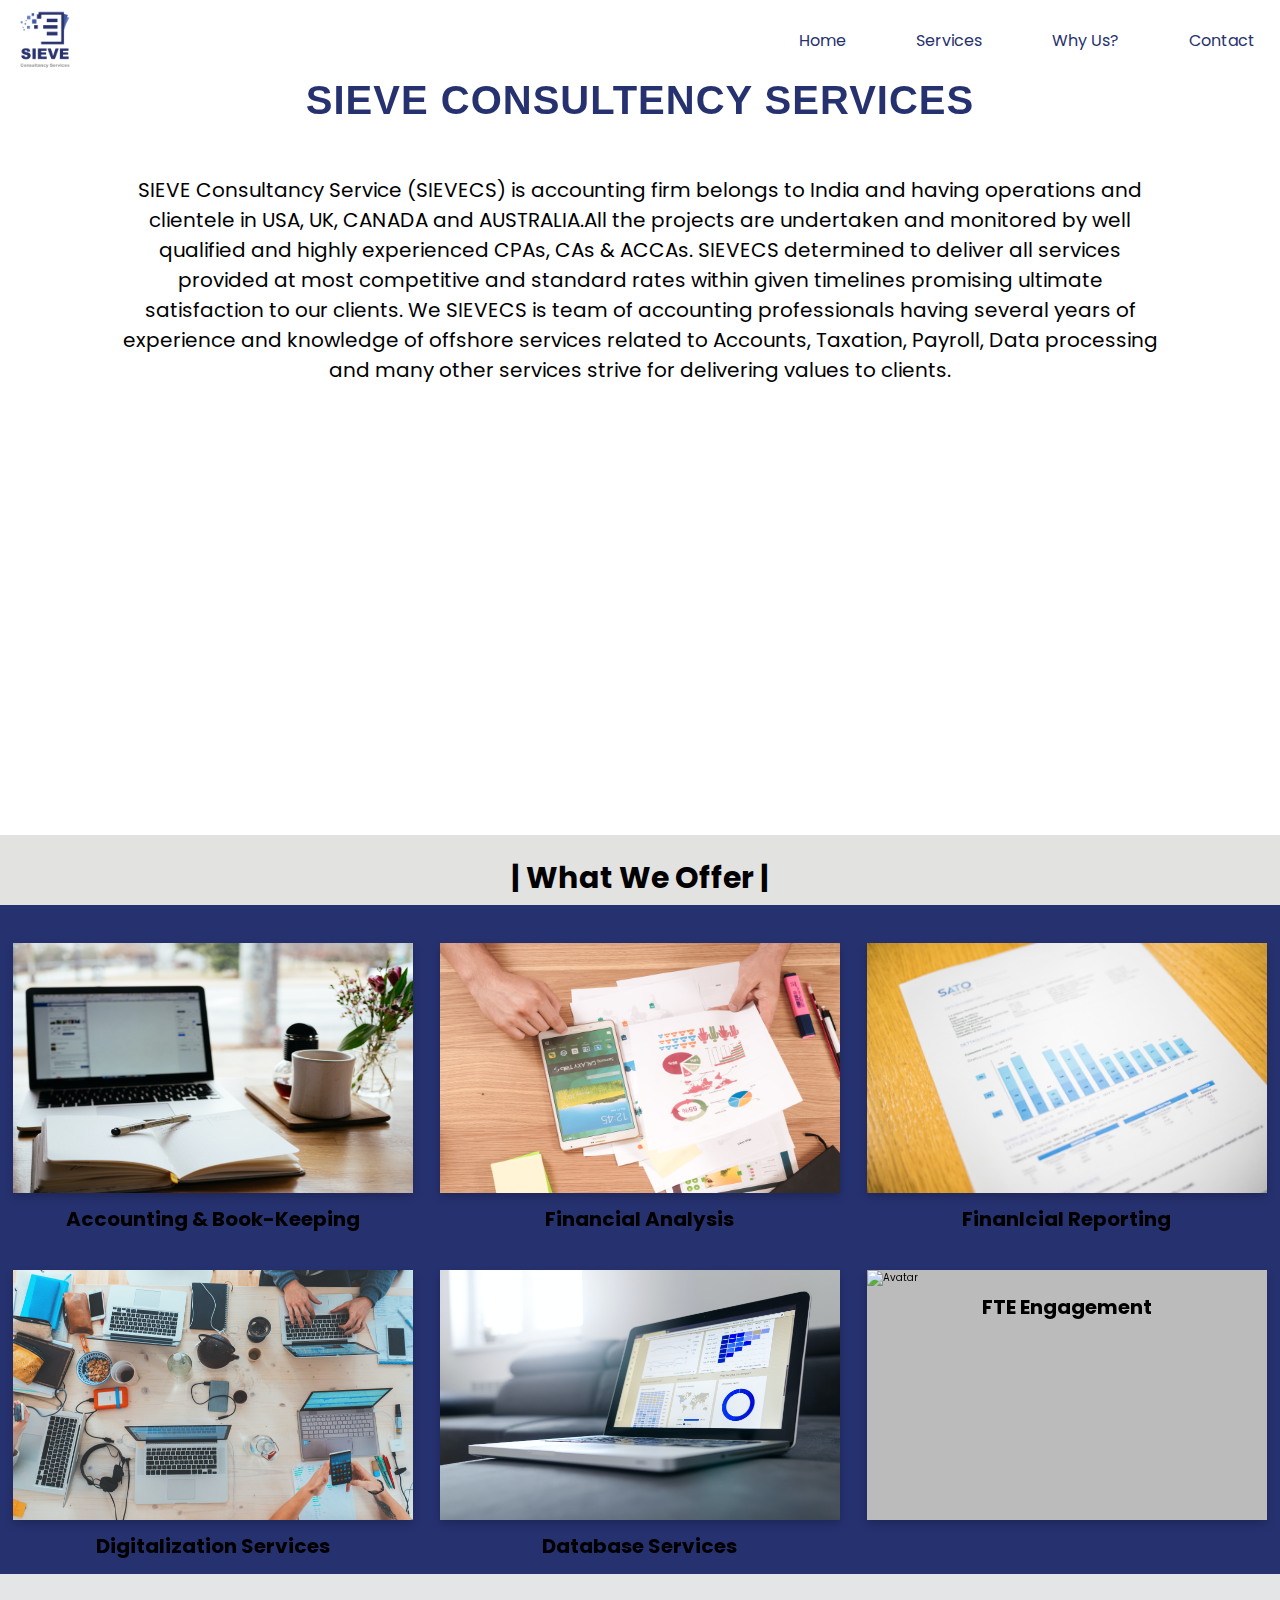
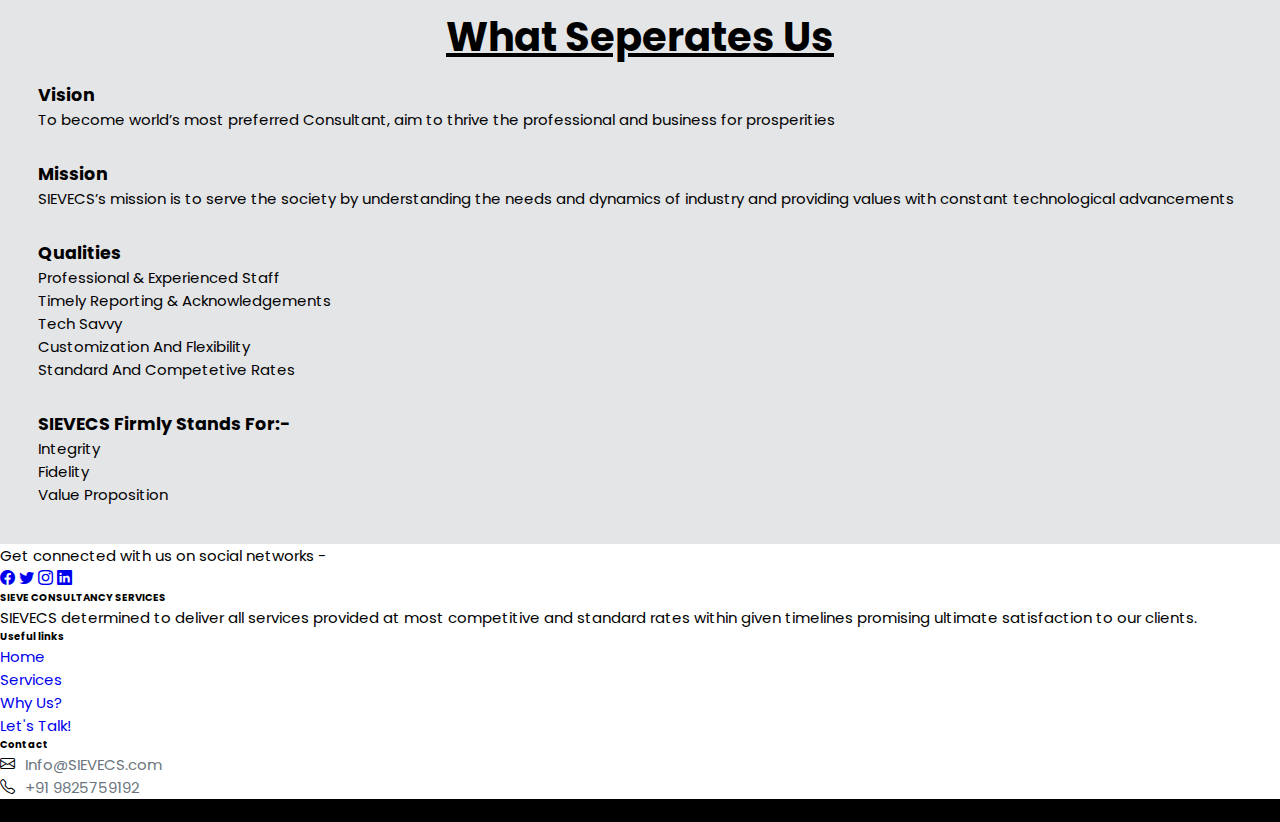
==== index.html @ 8cd16912 "Add files via upload" ====
<!DOCTYPE html>
<html lang="en">
<head>
    <meta charset="UTF-8">
    <meta http-equiv="X-UA-Compatible" content="IE=edge">
    <link href="https://fonts.googleapis.com/css2?family=Lato&display=swap" rel="stylesheet">
    <link href="https://cdn.jsdelivr.net/npm/bootstrap@5.0.2/dist/css/bootstrap.min.css" rel="stylesheet" integrity="sha384-EVSTQN3/azprG1Anm3QDgpJLIm9Nao0Yz1ztcQTwFspd3yD65VohhpuuCOmLASjC" crossorigin="anonymous">
    <link rel="stylesheet" href="https://cdn.jsdelivr.net/npm/bootstrap-icons@1.5.0/font/bootstrap-icons.css">
    <meta name="viewport" content="width=device-width, initial-scale=1.0">
    <title>SIEVE Consultancy Services</title>
    <link rel="stylesheet" href="index.css">
    <link rel="preconnect" href="https://fonts.googleapis.com">
    <link rel="preconnect" href="https://fonts.googleapis.com">
    
<link rel="preconnect" href="https://fonts.gstatic.com" crossorigin>
<link href="https://fonts.googleapis.com/css2?family=Titillium+Web:wght@200&display=swap" rel="stylesheet">
<link rel="preconnect" href="https://fonts.googleapis.com">
<link rel="preconnect" href="https://fonts.gstatic.com" crossorigin>

</head>
<style>
  .textDeco{
    text-decoration: none;
  }
  .textDeco:hover{
    color: rgb(27, 150, 199) !important;
  }
  .links1{
    text-decoration: none !important;
    color: #6c757d !important;
    padding-left: 10px !important;
  }
  .icon-socialmedia{
    text-decoration: none !important;
  }
</style>

<body>

    <header class="header">
        <nav class="navbar">
            <div class="nav-logo">
              <img src="logo.png" alt="">
            </div>
            <ul class="nav-menu">
                <li class="nav-item Navstyle">
                    <a href="index.html" class="nav-link">Home</a>
                </li>
                <li class="nav-item Navstyle">
                    <a href="#services" class="nav-link">Services</a>
                </li>
                <li class="nav-item Navstyle">
                    <a href="#whyus" class="nav-link">Why Us?</a>
                </li>
                <li class="nav-item Navstyle">
                    <a href="contact.html" class="nav-link">Contact</a>
                </li>
            </ul>
            <div class="hamburger">
                <span class="bar"></span>
                <span class="bar"></span>
                <span class="bar"></span>
            </div>
        </nav>
</header>

<section class="intro">

    <div class="main">
    <h1 class="heading">SIEVE CONSULTENCY SERVICES</h1>
   <div class="aboutus"> <p>SIEVE Consultancy Service (SIEVECS) is accounting firm belongs to India and having operations and clientele in USA, UK, CANADA and AUSTRALIA.All the projects are undertaken and monitored by well qualified and highly experienced CPAs, CAs & ACCAs. SIEVECS determined to deliver all services provided at most competitive and standard rates within given timelines promising ultimate satisfaction to our clients.
      We SIEVECS is team of accounting professionals having several years of experience and knowledge of offshore services related to Accounts, Taxation, Payroll, Data processing and many other services strive for delivering values to clients. </p>
    </div>
    </p>
    </div>
</section>
<div class="strip">
    <h1 class="main1" id="services">| What We Offer |</h1>
    </div>
<div class="services">

    <div class="flip-card">
      <div class="flip-card-inner">
        <div class="flip-card-front">
          <img src="bookkeeping.jpg" alt="Avatar" style="width:100%;height:25rem;">
          <h1> Accounting & Book-Keeping</h1>
        </div>
        <div class="flip-card-back">
          <h1>Accounting & Book-Keeping Services</h1> 

          <ul style="list-style-type:disc;" >
            <li>Day-to-Day Book-Keeping Solution</li>
            <li>Online Accounting Solution</li>
            <li>Accounts Payable Management</li>
            <li>Accounts Receivable Management</li>
            <li>Management Information Report</li>
            <li>Budgeting & Forecasting</li>
            <li>Debtors Monitoring</li>
          </ul>

        </div>
      </div>
    </div>

    <div class="flip-card">
      <div class="flip-card-inner"  >
        <div class="flip-card-front">
          <img src="analysis.jpg" alt="Avatar" style="width:100%;height:25rem;">
          <h1>Financial Analysis</h1>
        </div>
        <div class="flip-card-back">
          <h1>Financial Analysis Services</h1> 
 
          <ul style="list-style-type:disc;">
            <li>Financial Analysis And Research</li>
            <li>Corporate Financial Statements</li>
            <li>Periodical Analysis of Financial Statements</li>
            <li>Financial Ratio Analysis, Break-Even Analysis, NPV & IRR</li>
            <li>Creation and Maintenance of Databases and Libraries</li>
          </ul>
        </div>
      </div>
    </div> 

    <div class="flip-card">
        <div class="flip-card-inner" >
          <div class="flip-card-front">
            <img src="report.jpg" alt="Avatar" style="width:100%;height:25rem;">
            <h1>Finanlcial Reporting</h1>
          </div>
          <div class="flip-card-back">
            <h1>Financial Reporting Services</h1> 

            <ul style="list-style-type:disc;">
              <li>Trial Balance Preparation</li>
              <li>Accounts Reconcilation</li>
              <li>Inventory Recording Analysis</li>
              <li>Fixed Asset and Depreciation Calculation </li>
              <li>Accounts Payable Reports</li>
              <li>Accounts Receivable Reports</li>
              <li>General Ledger Reports</li>
            </ul>
          </div>
        </div>
      </div>

    <div class="flip-card">
        <div class="flip-card-inner">
          <div class="flip-card-front">
            <img src="digital.jpg" alt="Avatar" style="width:100%;height:25rem;">
            <h1>Digitalization Services</h1>
          </div>
          <div class="flip-card-back">
            <h1>Digitalization Services</h1> 

            <ul style="list-style-type:disc;">
              <li>Documents Scanning</li>
              <li>Document Indexing</li>
              <li>Ebook Conversion</li>
              <li>Data Entry</li>
              <li>Data Conversion</li>
              <li>Data Processing</li>
              <li>Document Management System(DMS) Development</li>
            </ul>
          </div>
        </div>
      </div>

      <div class="flip-card">
        <div class="flip-card-inner">
          <div class="flip-card-front">
            <img src="database.jpg" alt="Avatar" style="width:100%;height:25rem;">
            <h1>Database Services</h1>
          </div>
          <div class="flip-card-back">
            <h1>Database Services</h1>
 
           <ul style="list-style-type:disc;">
             <li>Online/Offline Data Entry</li>
             <li>Online Data Retrieval</li>
             <li>Internet Research</li>
             <li>Data Entry for Mailing List</li>
             <li>Mailing List Development</li>
             <li>Directories</li>
             <li>Form Image Processing</li>
           </ul>
          </div>
        </div>
      </div>

      <div class="flip-card">
        <div class="flip-card-inner">
          <div class="flip-card-front">
            <img src="fte.jpg" alt="Avatar" style="width:100%;height:25rem;">
            <h1>FTE Engagement</h1>
          </div>
          <div class="flip-card-back">
            <h1>FTE Engagement Services</h1>
            <ul style="list-style-type:disc;">
              <li>Higher Productivity Employee</li>
              <li>Well Trained Employees</li>
              <li>Fixed Cost/Low Risk</li>
              <li>Employee Loyalty</li>
              <li>No need for any Infrastructure in your office</li>
            </ul>
          </div>
        </div>
      </div>



      


</div>
<div class="whyus" id="whyus">

<div class="seperate">
  <h1>What Seperates Us</h1>
  <div class="vision">
    <h3>Vision</h3>
    <p>To become world’s most preferred Consultant, aim to thrive the professional and business for prosperities
    </p>
  </div>
  <div class="mission">
    <h3>Mission</h3>
    <p>SIEVECS’s mission is to serve the society by understanding the needs and dynamics of industry and providing values with constant technological advancements 
    </p>
  </div>
  <div class="qualities">
    <h3>Qualities</h3>
    <p>Professional & Experienced Staff <br>
      Timely Reporting & Acknowledgements <br>
      Tech Savvy <br>
      Customization And Flexibility <br>
      Standard And Competetive Rates <br>
    </p>
  </div>
  <div class="values">
    <h3>SIEVECS Firmly Stands For:-</h3>
    <p>Integrity <br>
    Fidelity <br>
  Value Proposition <br></p>
  
  </div>
</div>
</div>
<footer class="text-center text-lg-start bg-light text-muted bg-dark">
  <!-- Section: Social media -->
  <section
    class="d-flex justify-content-center justify-content-lg-between p-4 border-bottom"
  >
    <!-- Left -->
    <div class="me-5 d-none d-lg-block">
      <span>Get connected with us on social networks -</span>
    </div>
    <!-- Left -->

    <!-- Right -->
    <div>
      <a href="#" class="me-4 text-reset icon-socialmedia">
        <i class="bi bi-facebook"></i>
      </a>
      <a href="#" class="me-4 text-reset icon-socialmedia">
        <i class="bi bi-twitter"></i>
      </a>
      <a href="#" class="me-4 text-reset icon-socialmedia">
        <i class="bi bi-instagram"></i>
      </a>
      <a href="#" class="me-4 text-reset icon-socialmedia">
        <i class="bi bi-linkedin"></i>
      </a>
    </div>
    <!-- Right -->
  </section>
  <!-- Section: Social media -->

  <!-- Section: Links  -->
  <section class="">
    <div class="container text-center text-md-start mt-5">
      <!-- Grid row -->
      <div class="row mt-3">
        <!-- Grid column -->
        <div class="col-md-3 col-lg-4 col-xl-3 mx-auto mb-4">
          <!-- Content -->
          <h6 class="text-uppercase fw-bold mb-4">
            <i class="fas fa-gem me-3"></i>SIEVE CONSULTANCY SERVICES
          </h6>
          <p>
            SIEVECS determined to deliver all services provided at most competitive and standard rates within given timelines promising ultimate satisfaction to our clients.
          </p>
        </div>
        <!-- Grid column -->

        <!-- Grid column -->
        <div class="col-md-3 col-lg-2 col-xl-2 mx-auto mb-4">
          <!-- Links -->
          <h6 class="text-uppercase fw-bold mb-4">
            Useful links
          </h6>
          <p>
            <a href="index.html" class="text-reset textDeco">Home</a>
          </p>
          <p>
            <a href="#services" class="text-reset textDeco">Services</a>
          </p>
          <p>
            <a href="#whyus" class="text-reset textDeco">Why Us?</a>
          </p>
          <p>
            <a href="contact.html" class="text-reset textDeco">Let's Talk!</a>
          </p>
        </div>
        <!-- Grid column -->

        <!-- Grid column -->
        <div class="col-md-4 col-lg-3 col-xl-3 mx-auto mb-md-0 mb-4">
          <!-- Links -->
          <h6 class="text-uppercase fw-bold mb-4">
            Contact
          </h6>
          <!-- <p><i class="bi bi-geo-alt "></i><a href="#"  class="links1">2/R Sagar Appartment, opp Amaltas,Vastrapur, Ahmedabad, Gujarat, India.</a> </p> -->
          <p>
            <i class="bi bi-envelope"></i><a href="mailto:Info@SIEVECS.com" class="links1" >Info@SIEVECS.com </a>
          </p>
          <p><i class="bi bi-telephone"></i><a href="tel:+91 9825759192" class="links1" >+91 9825759192</a></p>
        </div>
        <!-- Grid column -->
      </div>
      <!-- Grid row -->
    </div>
  </section>
  <!-- Section: Links  -->

  <!-- Copyright -->
  <div class="text-center p-4" style="background-color: rgb(0, 0, 0);">
    © 2021 SIEVE CONSULTANCY SERVICES
  </div>
  <!-- Copyright -->
</footer>

</body>
<script>
    const hamburger = document.querySelector(".hamburger");
const navMenu = document.querySelector(".nav-menu");

hamburger.addEventListener("click", mobileMenu);

function mobileMenu() {
hamburger.classList.toggle("active");
navMenu.classList.toggle("active");
}
const navLink = document.querySelectorAll(".nav-link");

navLink.forEach(n => n.addEventListener("click", closeMenu));

function closeMenu() {
hamburger.classList.remove("active");
navMenu.classList.remove("active");
}
</script>
<script src="https://ajax.googleapis.com/ajax/libs/jquery/3.3.1/jquery.min.js"></script>
<script>
$(document).ready(function(){
  // Add smooth scrolling to all links
  $("a").on('click', function(event) {

    // Make sure this.hash has a value before overriding default behavior
    if (this.hash !== "") {
      // Prevent default anchor click behavior
      event.preventDefault();

      // Store hash
      var hash = this.hash;

      // Using jQuery's animate() method to add smooth page scroll
      // The optional number (800) specifies the number of milliseconds it takes to scroll to the specified area
      $('html, body').animate({
        scrollTop: $(hash).offset().top
      }, 500, function(){
   
        // Add hash (#) to URL when done scrolling (default click behavior)
        window.location.hash = hash;
      });
    } // End if
  });
});
</script>
<script>
  $(document).ready(function() {
    var target = $(location).attr("hash");
    var offset = ($(this).attr('data-offset') ? $(this).attr('data-offset') : 0);
    $('body,html').animate({
        scrollTop: $(target).offset().top - offset
    }, 500);
});
</script>
</html>
---- index.css ----
@import url('https://fonts.googleapis.com/css2?family=Montserrat:wght@100&family=Poppins:wght@100;400;500&display=swap');
*{
  margin:0;
  padding:0;
  font-family: 'Montserrat', sans-serif;
  /* box-sizing: border-box; */
  font-family: 'Poppins', sans-serif; 
}/* Flipping cards */
/* Additions */
.services{
    background-color: #263170;
}
.flip-card {
    background-color: transparent;
    width: 40rem;
    height: 25rem;
    perspective: 1000px;
    margin: 3% auto;
  }
  .services{
    display: flex;
    flex-direction: column;
    flex-wrap: wrap;
    padding-bottom: 1.5rem;
    
}
  
  .flip-card-inner {
    position: relative;
    width: 100%;
    height: 100%;
    /* text-align: center; */
    transition: transform 0.6s;
    transform-style: preserve-3d;
    box-shadow: 0 4px 8px 0 rgba(0,0,0,0.2);
  }
  
  .flip-card:hover .flip-card-inner {
    transform: rotateY(180deg);
  }
  .flip-card:hover .flip-card-back{
      border-radius: 12px;
  }
  
  .flip-card-front, .flip-card-back {
    position: absolute;
    width: 100%;
    height: 100%;
    -webkit-backface-visibility: hidden;
    backface-visibility: hidden;
  }
  .flip-card-back h1{
      text-align: center;
      margin: 10px;
  }
  
  .flip-card-front {
    background-color: #bbb;
    color: black;
  }
  .flip-card-front h1{
      text-align: center;
      color: black;
      margin: 0.6rem;
  }
  
  .flip-card-back {
    background-color: #f5f5f5;
    /* color: white; */
    transform: rotateY(180deg);

  }
  .flip-card-back li{
      color: black;
      font-size: 1.3rem;
  }
  .flip-card-back ul li{
      padding: 0.2rem
  }
  .flip-card-back h1{
      color: #263170;
  }
  /* Trying */

/* @import url('https://fonts.googleapis.com/css2?family=Roboto:ital,wght@0,500;1,400&display=swap'); */

* {
    margin: 0;
    padding: 0;
    box-sizing: border-box;
}
body{
    margin-top: 0;
    z-index: 0;
}
html{
    font-size: 62.5%;
}

li {
    /* list-style: none; */
}

a {
    text-decoration: none;
}
.header{

    background-color: white;
    height: 7rem ;
    justify-content: center;
    align-items: center;
    
}
.Navstyle{
    text-decoration: none;
    list-style: none;
}

.navbar {
    display: flex;
    justify-content: space-between;
    align-items: center;
    padding: 0rem 1.5rem;
    height: 8rem;
}
.navbar ul{
    text-decoration: none;
    padding-bottom: 0;
    align-items: center;
    /* padding-top: 1rem; */
}

.hamburger {
    display: none;
}

.bar {
    display: block;
    width: 25px;
    height: 3px;
    margin: 5px auto;
    -webkit-transition: all 0.3s ease-in-out;
    transition: all 0.3s ease-in-out;
    background-color: #263170;
}
.nav-menu {
    display: flex;
    justify-content: space-between;
    align-items: center;
    z-index: 1;
}
.nav-item {
    margin-left: 5rem;
    height: 100%;
    
}

.nav-link{
    font-size: 1.6rem;
    font-weight: 400;
    color: #263170 ;
    padding: 1.9rem 1rem;
}

.nav-link:hover{
    color: #482ff7;
}

.nav-logo{
    width: 6em;
    height: 6em;
}
.nav-logo img{
    height: 6em;
    width: 6em;
}
.nav-logo:hover{
    background-color: white;
}
.nav-item :hover{
    background-color: white;

}
.nav-item:hover .nav-link{
    color: #4267b2;
}
.heading{
    align-items: center;
    justify-content: center;
    text-align: center;
    display: block;
        margin: 0;
        line-height: 1em;
        font-family: Helvetica, Arial, sans-serif;
        font-weight: bold;
        font-size: 4rem;
        background: linear-gradient(to right, #263170 50%, #263170 20%);
        background-clip: text;
        -webkit-background-clip: text;
        -webkit-text-fill-color: transparent;
        padding: 0.5rem;
        letter-spacing: 1px;
        padding-top: 1rem;
}
@media only screen and (max-width: 768px){
    .header{
        height: 55px;
        justify-content: center;
        align-items: center;
        /* position: sticky; */
    }
    .nav-logo{
        height: 100%;
        padding: 0;
    }
    .nav-logo img{
        height: 45px;
        width: 45px;
        padding-bottom: 2px;
        
    }
    .navbar{
        height: 4.5rem;
    }
}
@media only screen and (max-width: 768px) {
    .nav-menu {
        position: fixed;
        left: -100%;
        top: 4.55rem;
        flex-direction: column;
        background-color:white;
        width: 100%;
        /* border-radius: 10px; */
        text-align: center;
        transition: 0.3s;
        box-shadow:
            0 10px 27px rgba(0, 0, 0, 0.05);
            margin-top: 0;
            border-top: 2px solid white;
    }

    
    .flip-card {
        background-color: transparent;
        width: 35rem;
        height: 25rem;
        perspective: 1000px;
        margin: 5% auto;
      }
      
      
  .flip-card-front h1{
    text-align: center;
    color: black;
        
}
    .nav-menu.active {
        left: 0;
    }
    .nav-logo{
        /* padding-top: 1rem; */
    }

    .nav-item {
        margin: 1.6rem 0;
        /* margin-inline: 100px; */
        /* width: 100%; */
    }

    .hamburger {
        display: block;
        cursor: pointer;
        margin-top: 0;
    }
    .hamburger.active .bar:nth-child(2) {
        opacity: 0;
    }

    .hamburger.active .bar:nth-child(1) {
        transform: translateY(8px) rotate(45deg);
    }

    .hamburger.active .bar:nth-child(3) {
        transform: translateY(-8px) rotate(-45deg);
    }
    /* Service cards */
    .services{
        display: flex;
        flex-direction: column;
        flex-wrap: wrap;
        justify-content: space-between;
    }
    
    
    /* Heading */
    .heading{
        
        display: block;
            margin: 0;
            line-height: 1em;
            font-family: 'Oswald', sans-serif;
            font-weight: bold;
            font-size: 3rem;
            background: linear-gradient(to right, #263170 50%, #263170 20%);
            background-clip: text;
            -webkit-background-clip: text;
            -webkit-text-fill-color: transparent;
            justify-content: center;
            align-items:center;
            text-align:center;
            padding: 1.5rem;
    }
    .main1{
        text-align: center;
        font-size: 2rem;
    }
        .nav-lin h1{
        align-items: center;
        justify-content: center;
    }
    /*  ABout US */
    
}
/* Intro */
.intro{
    background-color: white;
    height: 85vh;
    margin-top: 0;
    background-position: bottom;
    background-size: cover;
    background-repeat: no-repeat;
    justify-content: center;
    align-items: center;
}
.intro main h1{
    justify-content: center;
    align-items: center;
    

}
/* Services */
.strip{

    height: 7rem;
    background-color: rgb(226, 226, 225);
    justify-content: center;
    align-items: center;
    margin-bottom: 0;
}
.main1{
    text-align: center;
    font-size: 3rem;
    color: black;
    padding: 2rem;
    

}
.services
{
    display: flex;
    flex-direction: row;
    flex-wrap: wrap;
    justify-content: space-between;
    
}
/* ABOUT US SECTION */
.whyus{
    display: flex;
    flex-direction: column;
    flex-wrap: wrap;
    height: 100%;
}


.seperate{
    width: 100%;
    height: 100%;
    font-size: 1.5rem;
    /* background-image: url("bg111.jpg"); */
    background-color: #e4e5e7;
    background-position:center;
    background-size: cover;
    font-weight: 400;
    color: black;
    
}

.about{
    width: 100%;
    height: 100%;
    font-size: 1.5rem;
    background-image: url("http://woodpeckerframes.com/wp-content/uploads/2018/06/contact_banner.jpg");
    background-position: center;
    background-size: cover;
    font-weight: 400;
    color: white;

    
}
.seperate div{
    padding: 1.5rem;
}
.seperate h1{
    text-align: center;
    text-decoration:underline;
    padding-top: 1rem;
    font-size: 4rem;
}
.about div{
    padding: 2.1rem;
}
.about h1{
    text-align: center;
    text-decoration: underline;
    padding-top: 1rem;
    font-size: 4rem;
}

@media only screen and (max-width: 768px){
    .whyus{
        flex-direction: column;
    }
    
    .about{
        width: 100%;
        padding: 1rem 0;
        
    }
    .seperate{
        width: 100%;
        padding: 1rem 0;
        /* margin-top: 5rem; */
    }
    .seperate div{
        padding: 1rem;
    }
    /* NEW MODIFICATIONS */

    .aboutus{
        text-align: center;
        padding-top: 1rem;
        /* border-top: black dotted; */
        font-size: 1px;
    }
    .intro{
        height: 105vh;
    }  
}
@media only screen and (max-width: 520px){
    .about{
        height: 100%;
    }
    .seperate div{
        /* padding: 2rem; */
    }
    .seperate{
        /* padding: 1rem; */
        height: 100%;
        width: 100%;
    }
    
    /* NEW MODIFICATIONS */

    .intro{
        height: 125vh;
    }   
    .aboutus p{
        padding: 1rem;
    }
    /* NEW MODIFICATIONS */
      
}
@media only screen and (max-width:1326px) {
    .seperate{
        padding: 2.3rem;
    }    
}
footer{
    font-size: 1.5rem;
}

/* NEW MODIFICATIONS */

.aboutus{
    text-align: center;
    padding-top: 3rem;
    /* border-top: black dotted; */
    font-size: 2rem;
} 
.aboutus p{
    padding: 2rem 12rem;
}
@media only  screen and (max-width:768px) {
 .aboutus{
     font-size: 3vh;
     padding-top: 1rem;

    }
}
    
@media only screen and (max-width: 876px){
    .intro{
        height: 100vh;
    }
}
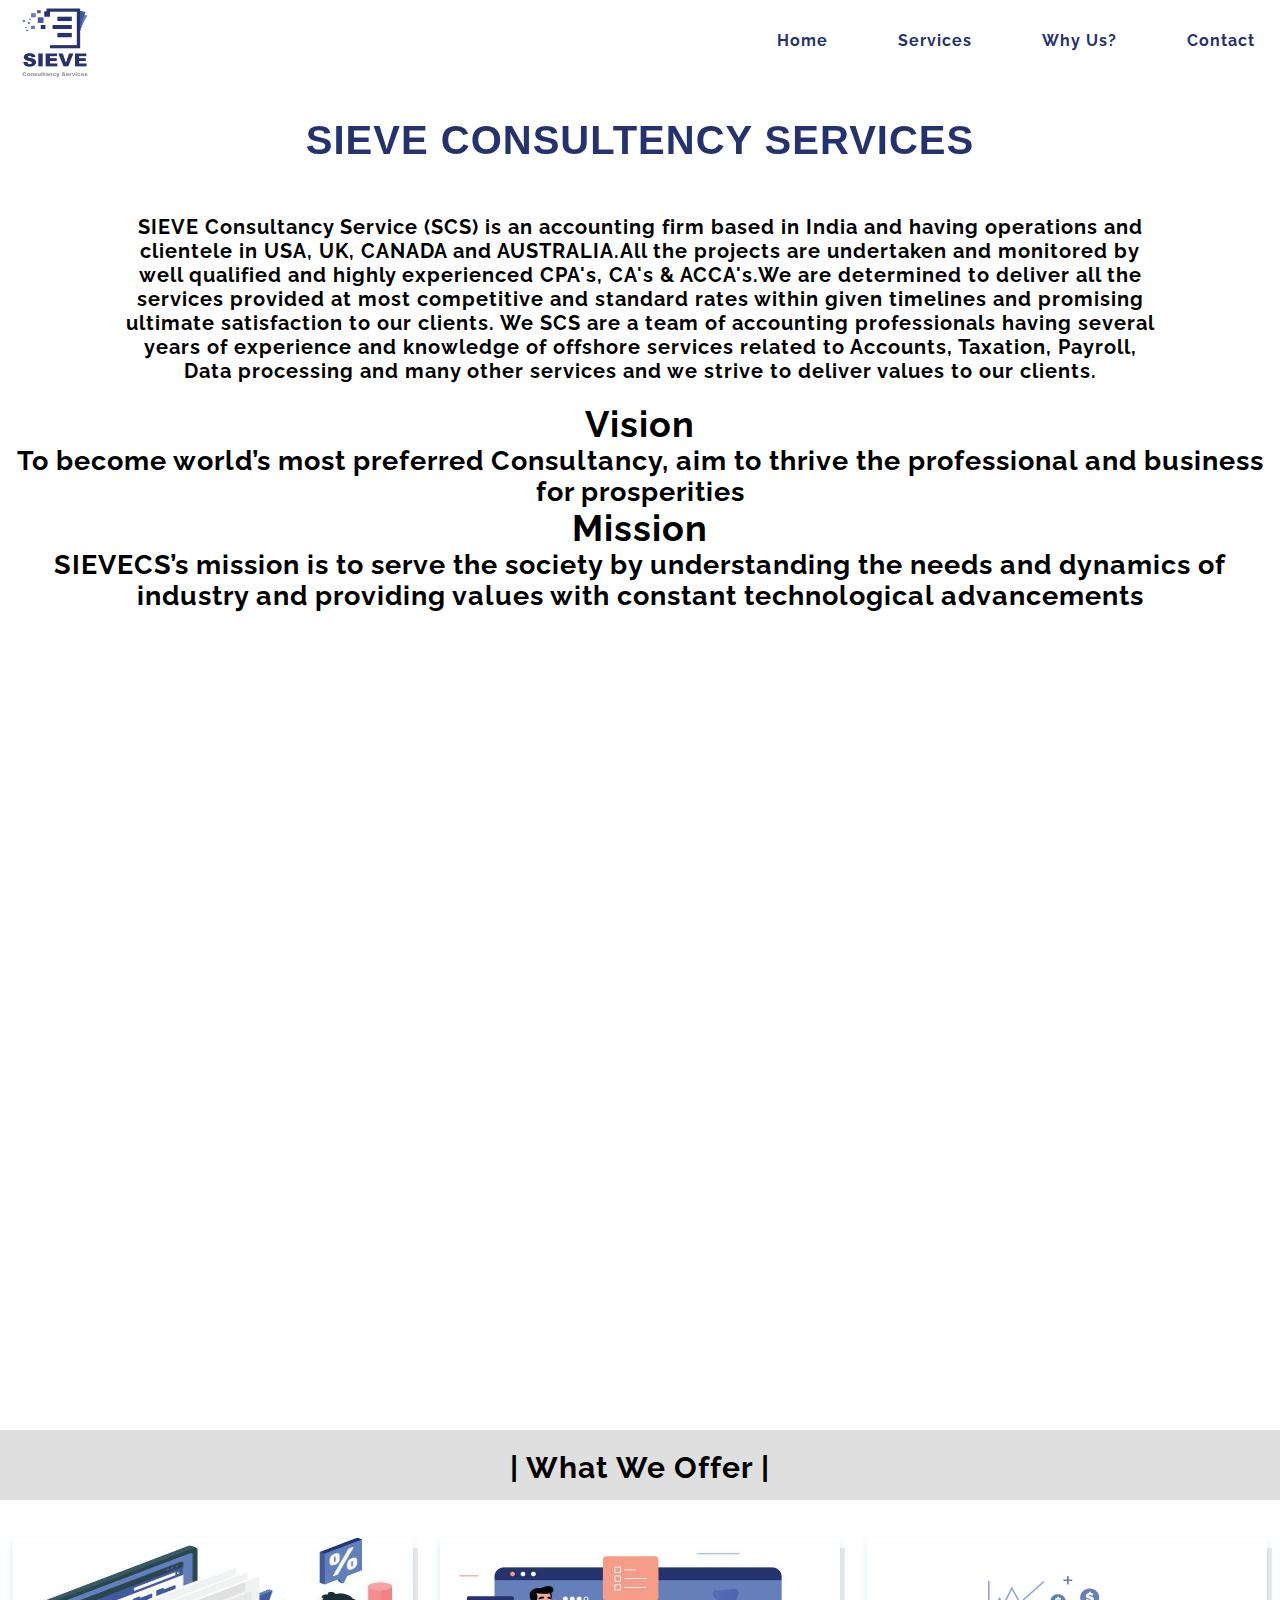
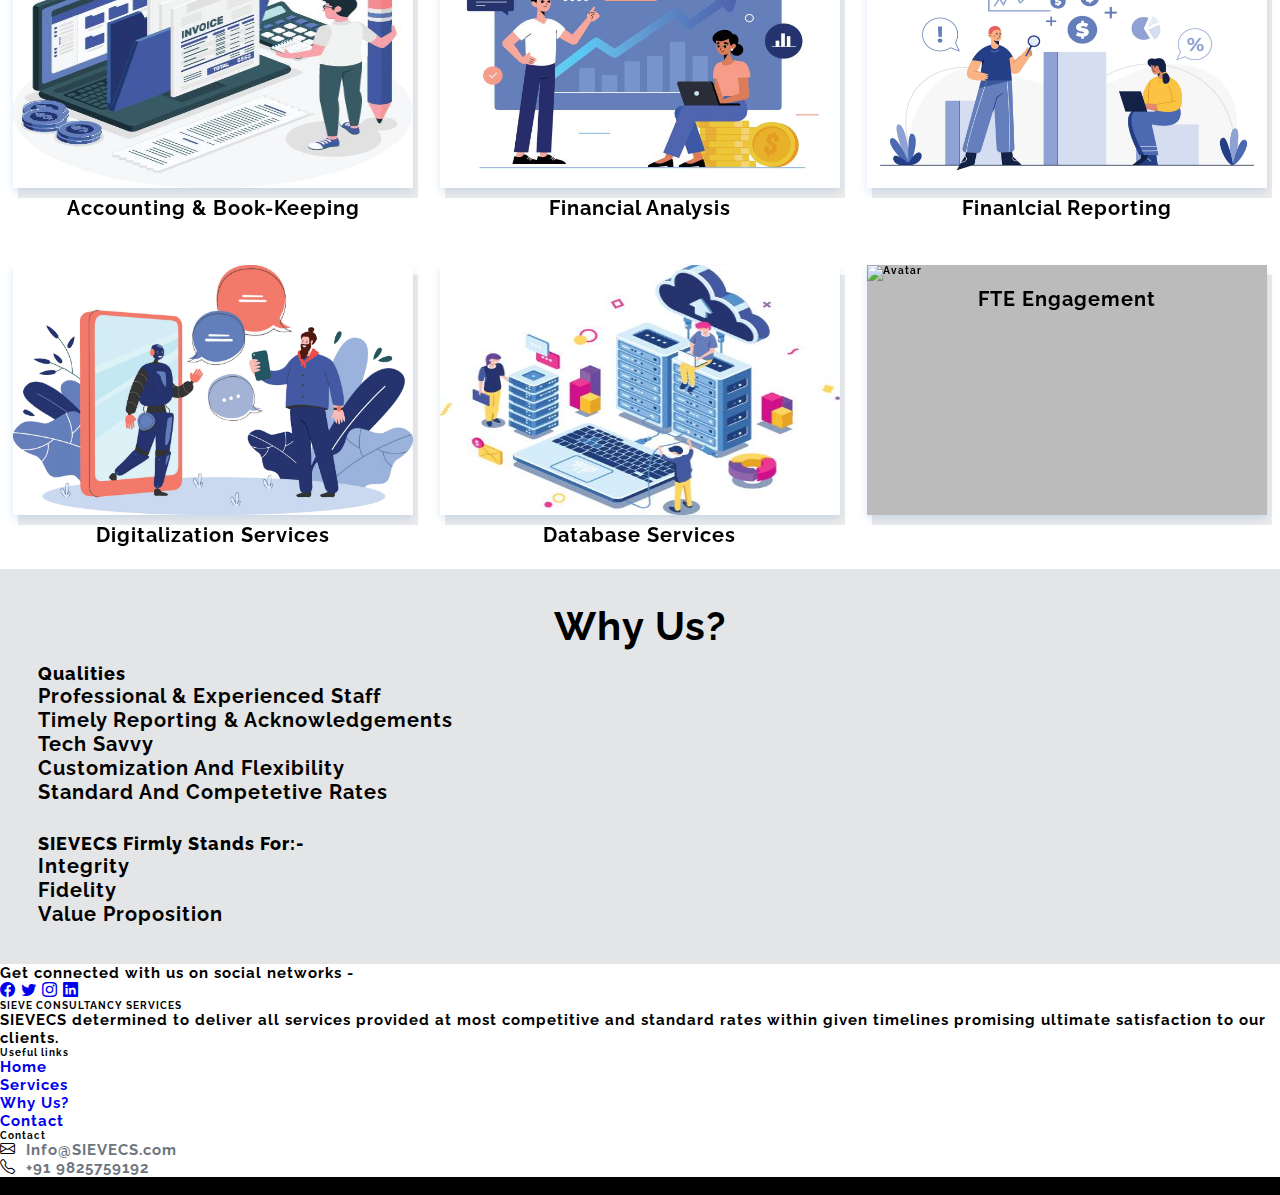
==== commit dd1090e7: "Add files via upload" ====
--- a/index.html
+++ b/index.html
@@ -8,6 +8,9 @@
     <link rel="stylesheet" href="https://cdn.jsdelivr.net/npm/bootstrap-icons@1.5.0/font/bootstrap-icons.css">
     <meta name="viewport" content="width=device-width, initial-scale=1.0">
     <title>SIEVE Consultancy Services</title>
+    <link rel="preconnect" href="https://fonts.googleapis.com">
+<link rel="preconnect" href="https://fonts.gstatic.com" crossorigin>
+<link href="https://fonts.googleapis.com/css2?family=Raleway:wght@200&display=swap" rel="stylesheet">
     <link rel="stylesheet" href="index.css">
     <link rel="preconnect" href="https://fonts.googleapis.com">
     <link rel="preconnect" href="https://fonts.googleapis.com">
@@ -68,10 +71,21 @@
 
     <div class="main">
     <h1 class="heading">SIEVE CONSULTENCY SERVICES</h1>
-   <div class="aboutus"> <p>SIEVE Consultancy Service (SIEVECS) is accounting firm belongs to India and having operations and clientele in USA, UK, CANADA and AUSTRALIA.All the projects are undertaken and monitored by well qualified and highly experienced CPAs, CAs & ACCAs. SIEVECS determined to deliver all services provided at most competitive and standard rates within given timelines promising ultimate satisfaction to our clients.
-      We SIEVECS is team of accounting professionals having several years of experience and knowledge of offshore services related to Accounts, Taxation, Payroll, Data processing and many other services strive for delivering values to clients. </p>
+   <div class="aboutus"> <p>SIEVE Consultancy Service (SCS) is an accounting firm based in India and having operations and clientele in USA, UK, CANADA and AUSTRALIA.All the projects are undertaken and monitored by well qualified and highly experienced CPA's, CA's & ACCA's.We are determined to deliver all the services provided at most competitive and standard rates within given timelines and promising ultimate satisfaction to our clients.
+      We SCS are a team of accounting professionals having several years of experience and knowledge of offshore services related to Accounts, Taxation, Payroll, Data processing and many other services and we strive to deliver values to our clients. </p>
     </div>
     </p>
+    <div class="vision">
+      <h3>Vision</h3>
+      <p>To become world’s most preferred Consultancy, aim to thrive the professional and business for prosperities
+      </p>
+    </div>
+    <div class="mission">
+      <h3>Mission</h3>
+      <p>SIEVECS’s mission is to serve the society by understanding the needs and dynamics of industry and providing values with constant technological advancements 
+      </p>
+    </div>
+  
     </div>
 </section>
 <div class="strip">
@@ -86,7 +100,7 @@
           <h1> Accounting & Book-Keeping</h1>
         </div>
         <div class="flip-card-back">
-          <h1>Accounting & Book-Keeping Services</h1> 
+          <h1>Accounting & Book-Keeping</h1> 
 
           <ul style="list-style-type:disc;" >
             <li>Day-to-Day Book-Keeping Solution</li>
@@ -109,7 +123,7 @@
           <h1>Financial Analysis</h1>
         </div>
         <div class="flip-card-back">
-          <h1>Financial Analysis Services</h1> 
+          <h1>Financial Analysis</h1> 
  
           <ul style="list-style-type:disc;">
             <li>Financial Analysis And Research</li>
@@ -129,7 +143,7 @@
             <h1>Finanlcial Reporting</h1>
           </div>
           <div class="flip-card-back">
-            <h1>Financial Reporting Services</h1> 
+            <h1>Financial Reporting</h1> 
 
             <ul style="list-style-type:disc;">
               <li>Trial Balance Preparation</li>
@@ -195,7 +209,7 @@
             <h1>FTE Engagement</h1>
           </div>
           <div class="flip-card-back">
-            <h1>FTE Engagement Services</h1>
+            <h1>FTE Engagement</h1>
             <ul style="list-style-type:disc;">
               <li>Higher Productivity Employee</li>
               <li>Well Trained Employees</li>
@@ -216,17 +230,7 @@
 <div class="whyus" id="whyus">
 
 <div class="seperate">
-  <h1>What Seperates Us</h1>
-  <div class="vision">
-    <h3>Vision</h3>
-    <p>To become world’s most preferred Consultant, aim to thrive the professional and business for prosperities
-    </p>
-  </div>
-  <div class="mission">
-    <h3>Mission</h3>
-    <p>SIEVECS’s mission is to serve the society by understanding the needs and dynamics of industry and providing values with constant technological advancements 
-    </p>
-  </div>
+  <h1>Why Us?</h1>
   <div class="qualities">
     <h3>Qualities</h3>
     <p>Professional & Experienced Staff <br>
@@ -308,7 +312,7 @@
             <a href="#whyus" class="text-reset textDeco">Why Us?</a>
           </p>
           <p>
-            <a href="contact.html" class="text-reset textDeco">Let's Talk!</a>
+            <a href="contact.html" class="text-reset textDeco">Contact</a>
           </p>
         </div>
         <!-- Grid column -->
--- a/index.css
+++ b/index.css
@@ -4,11 +4,13 @@
   padding:0;
   font-family: 'Montserrat', sans-serif;
   /* box-sizing: border-box; */
-  font-family: 'Poppins', sans-serif; 
+  font-family: 'Raleway', sans-serif;
+  font-weight: 700;
+  letter-spacing: 1px;
 }/* Flipping cards */
 /* Additions */
 .services{
-    background-color: #263170;
+    background-color: white;
 }
 .flip-card {
     background-color: transparent;
@@ -16,6 +18,7 @@
     height: 25rem;
     perspective: 1000px;
     margin: 3% auto;
+    box-shadow: 5px 10px #ecebeb;
   }
   .services{
     display: flex;
@@ -32,7 +35,7 @@
     /* text-align: center; */
     transition: transform 0.6s;
     transform-style: preserve-3d;
-    box-shadow: 0 4px 8px 0 rgba(0,0,0,0.2);
+    box-shadow: 0 4px 8px 0 rgba(68, 139, 206, 0.2);
   }
   
   .flip-card:hover .flip-card-inner {
@@ -55,17 +58,18 @@
   }
   
   .flip-card-front {
-    background-color: #bbb;
+    background-color:  #bbb;
     color: black;
   }
   .flip-card-front h1{
       text-align: center;
       color: black;
       margin: 0.6rem;
+      font-weight: 700;
   }
   
   .flip-card-back {
-    background-color: #f5f5f5;
+    background-color: #c2cde9;
     /* color: white; */
     transform: rotateY(180deg);
 
@@ -107,7 +111,7 @@
 .header{
 
     background-color: white;
-    height: 7rem ;
+    height: 8rem ;
     justify-content: center;
     align-items: center;
     
@@ -158,7 +162,7 @@
 
 .nav-link{
     font-size: 1.6rem;
-    font-weight: 400;
+    font-weight: 700;
     color: #263170 ;
     padding: 1.9rem 1rem;
 }
@@ -168,12 +172,14 @@
 }
 
 .nav-logo{
-    width: 6em;
-    height: 6em;
+    width: 8em;
+    height: 8em;
+    
 }
 .nav-logo img{
-    height: 6em;
-    width: 6em;
+    height: 8em;
+    width: 8em;
+    padding-top: 6px;
 }
 .nav-logo:hover{
     background-color: white;
@@ -201,7 +207,7 @@
         -webkit-text-fill-color: transparent;
         padding: 0.5rem;
         letter-spacing: 1px;
-        padding-top: 1rem;
+        padding-top: 4rem;
 }
 @media only screen and (max-width: 768px){
     .header{
@@ -326,7 +332,7 @@
 /* Intro */
 .intro{
     background-color: white;
-    height: 85vh;
+    height: 110vh;
     margin-top: 0;
     background-position: bottom;
     background-size: cover;
@@ -344,7 +350,7 @@
 .strip{
 
     height: 7rem;
-    background-color: rgb(226, 226, 225);
+    background-color: #dfdfdf;
     justify-content: center;
     align-items: center;
     margin-bottom: 0;
@@ -354,6 +360,7 @@
     font-size: 3rem;
     color: black;
     padding: 2rem;
+    font-weight: 700;
     
 
 }
@@ -371,6 +378,12 @@
     flex-direction: column;
     flex-wrap: wrap;
     height: 100%;
+}
+.whyus p{
+    font-size: 2rem;
+}
+.whyus h3{
+    font-weight: 800;
 }
 
 
@@ -404,7 +417,7 @@
 }
 .seperate h1{
     text-align: center;
-    text-decoration:underline;
+    
     padding-top: 1rem;
     font-size: 4rem;
 }
@@ -445,7 +458,7 @@
         font-size: 1px;
     }
     .intro{
-        height: 105vh;
+        height: 125vh;
     }  
 }
 @media only screen and (max-width: 520px){
@@ -463,9 +476,7 @@
     
     /* NEW MODIFICATIONS */
 
-    .intro{
-        height: 125vh;
-    }   
+
     .aboutus p{
         padding: 1rem;
     }
@@ -498,10 +509,70 @@
      padding-top: 1rem;
 
     }
+    
+.aboutus p{
+    padding: 2rem 0rem;
+}
 }
     
 @media only screen and (max-width: 876px){
     .intro{
-        height: 100vh;
+        height: 120vh;
+    }
+}
+@media only screen and (max-width: 520px){
+    .intro{
+        height: 140vh;
+    }
+    .aboutus p{
+        padding: 2rem 2rem;
+    }
+}
+/* Final Edits */
+.intro .vision p{
+    text-align: center;
+    font-weight: 700;
+    font-size: 3vh;
+
+}
+.intro .mission p{
+    text-align: center;
+    font-weight: 700;
+    font-size: 3vh;
+
+}
+.intro .mission h3{
+    text-align: center;
+    font-weight: 700;
+    font-size: 4vh;
+}
+.intro .vision h3{
+    text-align: center;
+    font-weight: 700;
+    font-size: 4vh;
+}
+@media only screen and (max-width: 400px){
+    .intro{
+        height: 160vh;
+    }
+}
+@media only screen and (max-width: 352px){
+    .intro{
+        height: 170vh ;
+    }
+}
+@media only screen and (max-width: 328px){
+    .intro{
+        height: 190vh;
+    }
+}
+@media only screen and (max-width: 828px){
+    .intro{
+        height: 170vh;
+    }
+}
+@media only screen and (min-width: 732px){
+    .intro{
+        height: 150vh;
     }
 }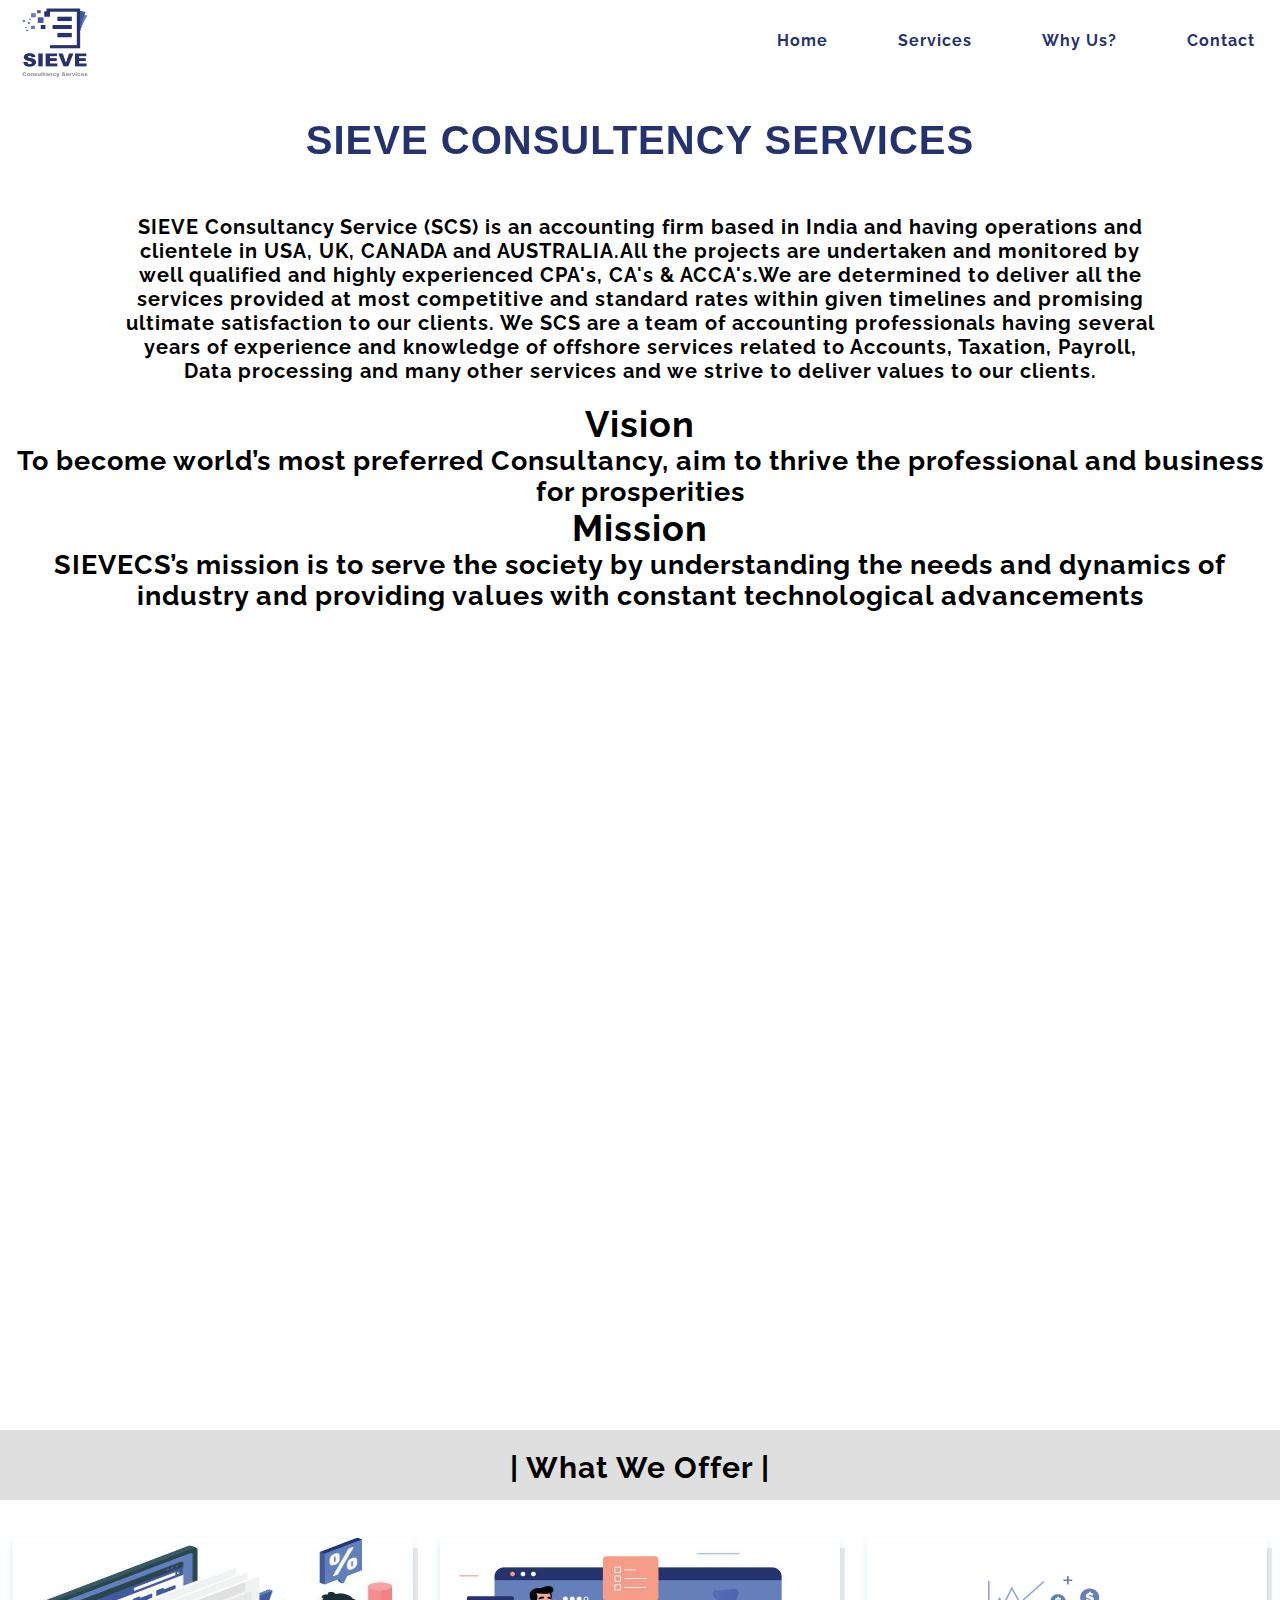
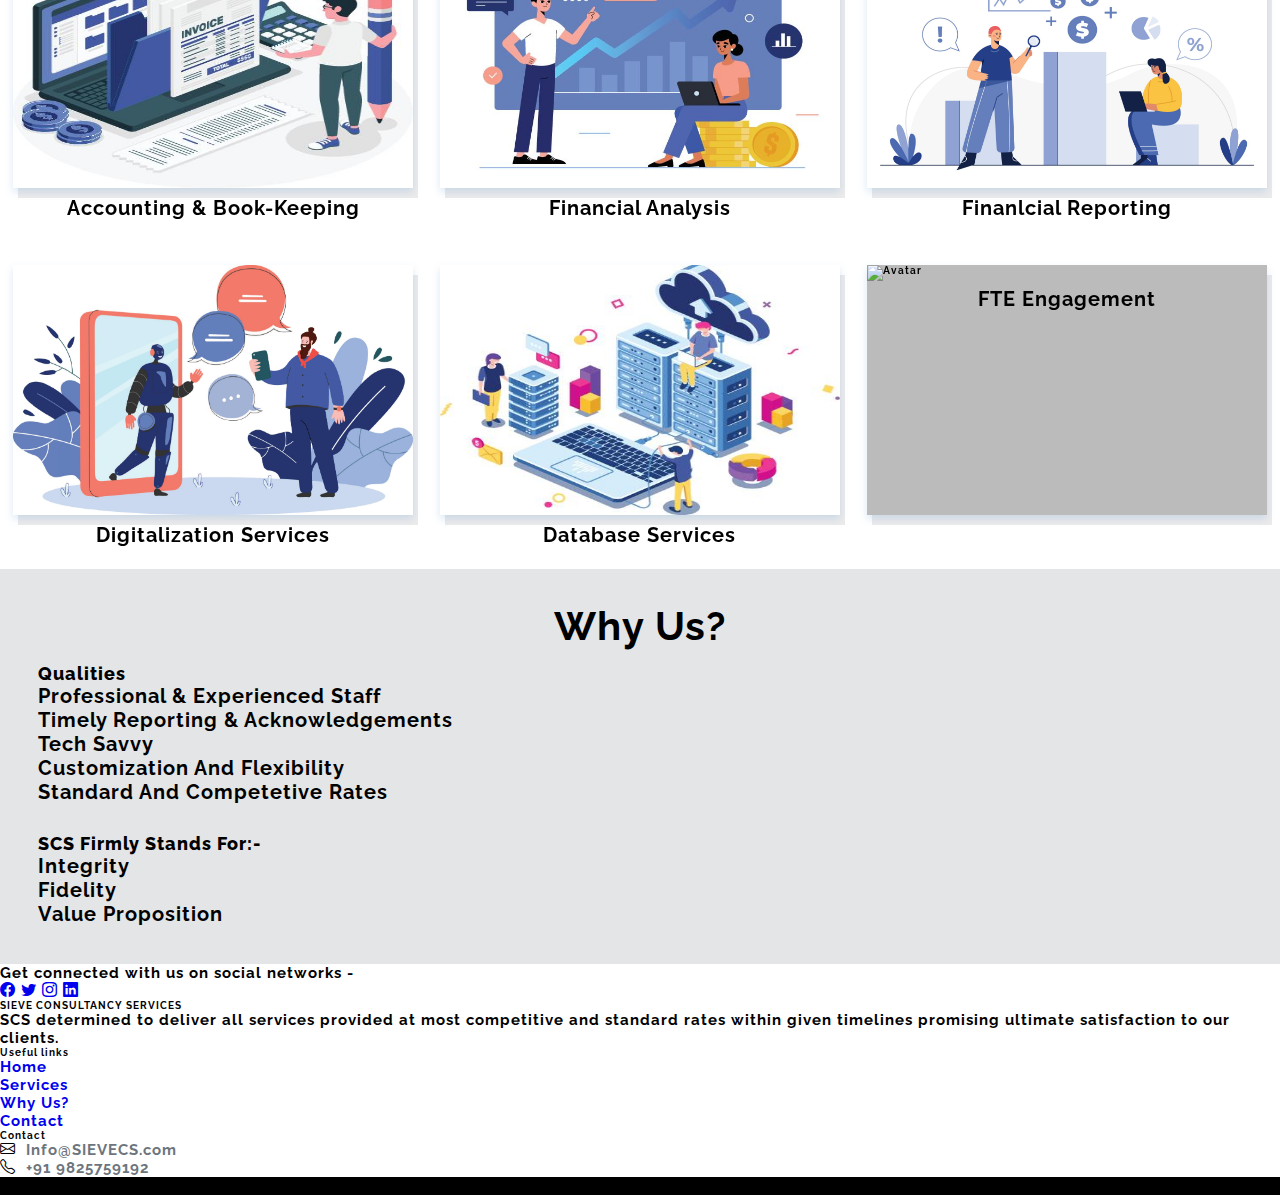
==== commit 4f7ff54b: "Add files via upload" ====
--- a/index.html
+++ b/index.html
@@ -241,7 +241,7 @@
     </p>
   </div>
   <div class="values">
-    <h3>SIEVECS Firmly Stands For:-</h3>
+    <h3>SCS Firmly Stands For:-</h3>
     <p>Integrity <br>
     Fidelity <br>
   Value Proposition <br></p>
@@ -291,7 +291,7 @@
             <i class="fas fa-gem me-3"></i>SIEVE CONSULTANCY SERVICES
           </h6>
           <p>
-            SIEVECS determined to deliver all services provided at most competitive and standard rates within given timelines promising ultimate satisfaction to our clients.
+            SCS determined to deliver all services provided at most competitive and standard rates within given timelines promising ultimate satisfaction to our clients.
           </p>
         </div>
         <!-- Grid column -->
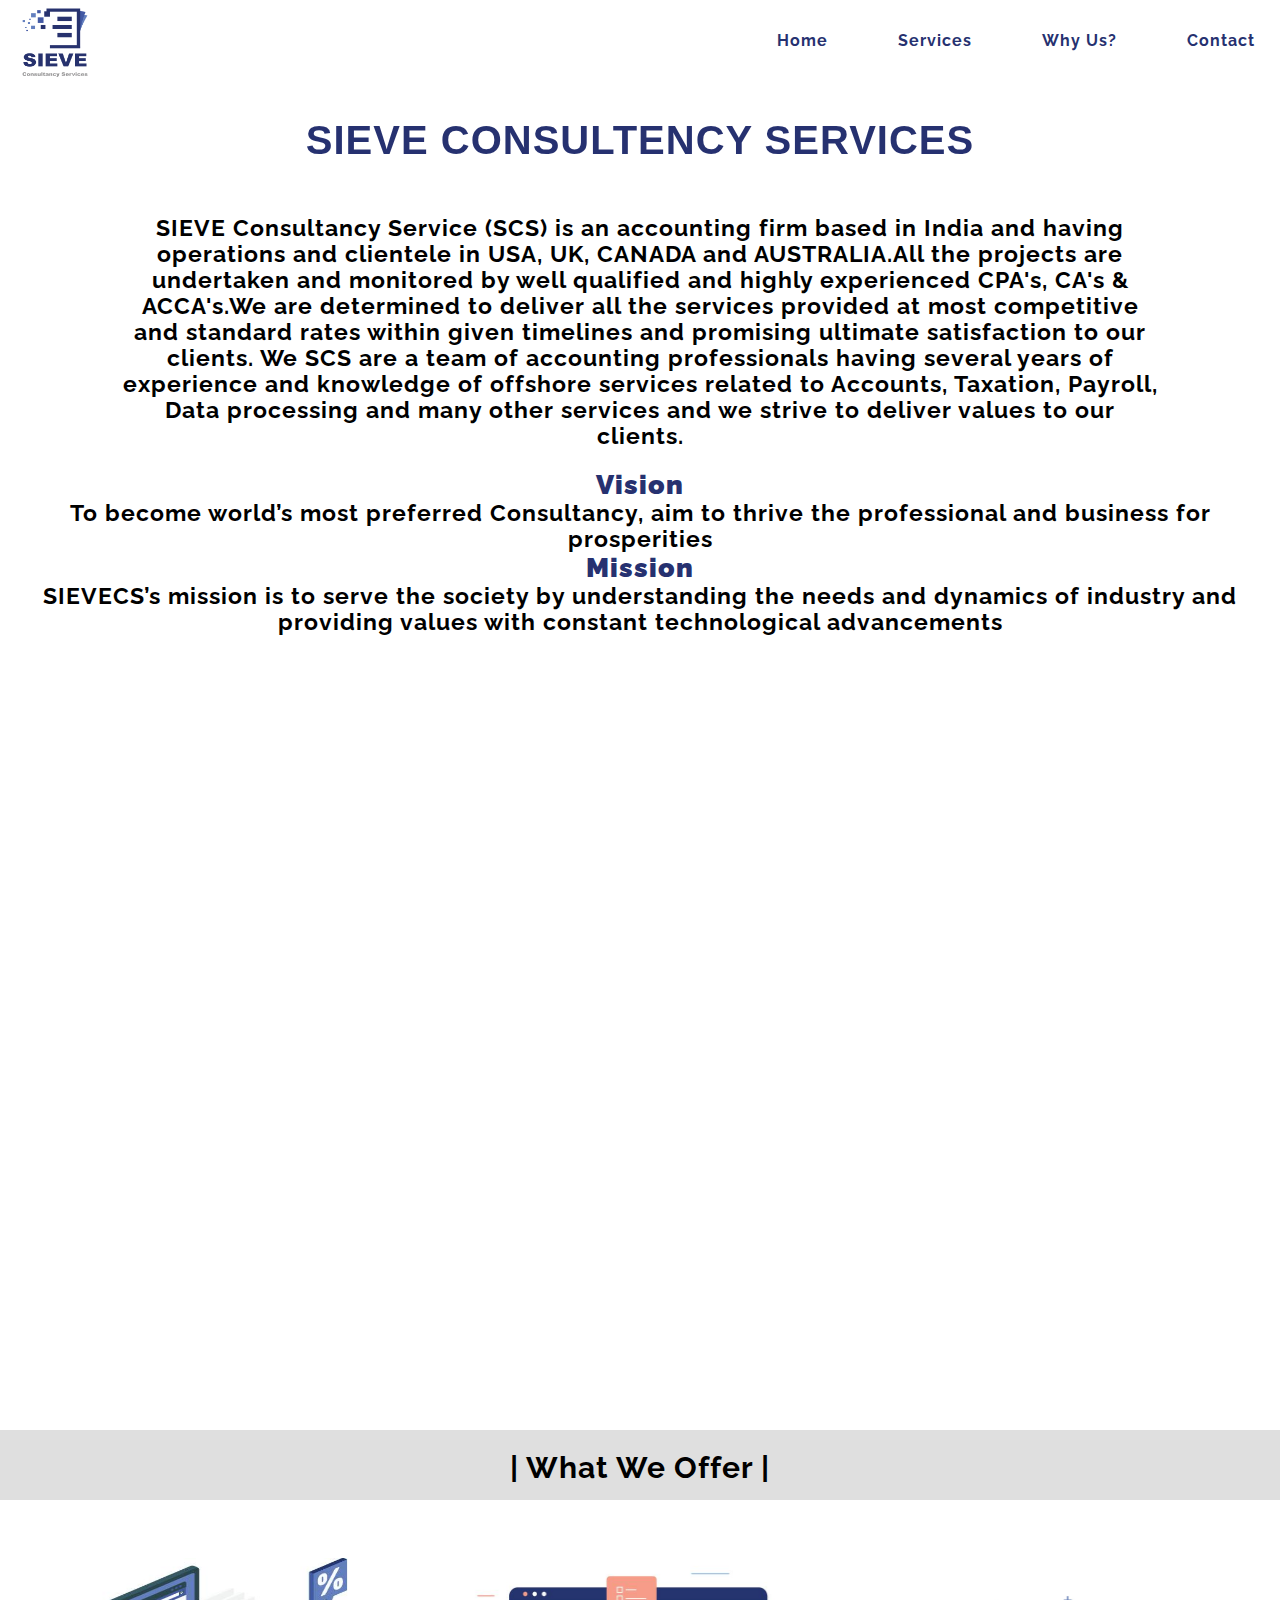
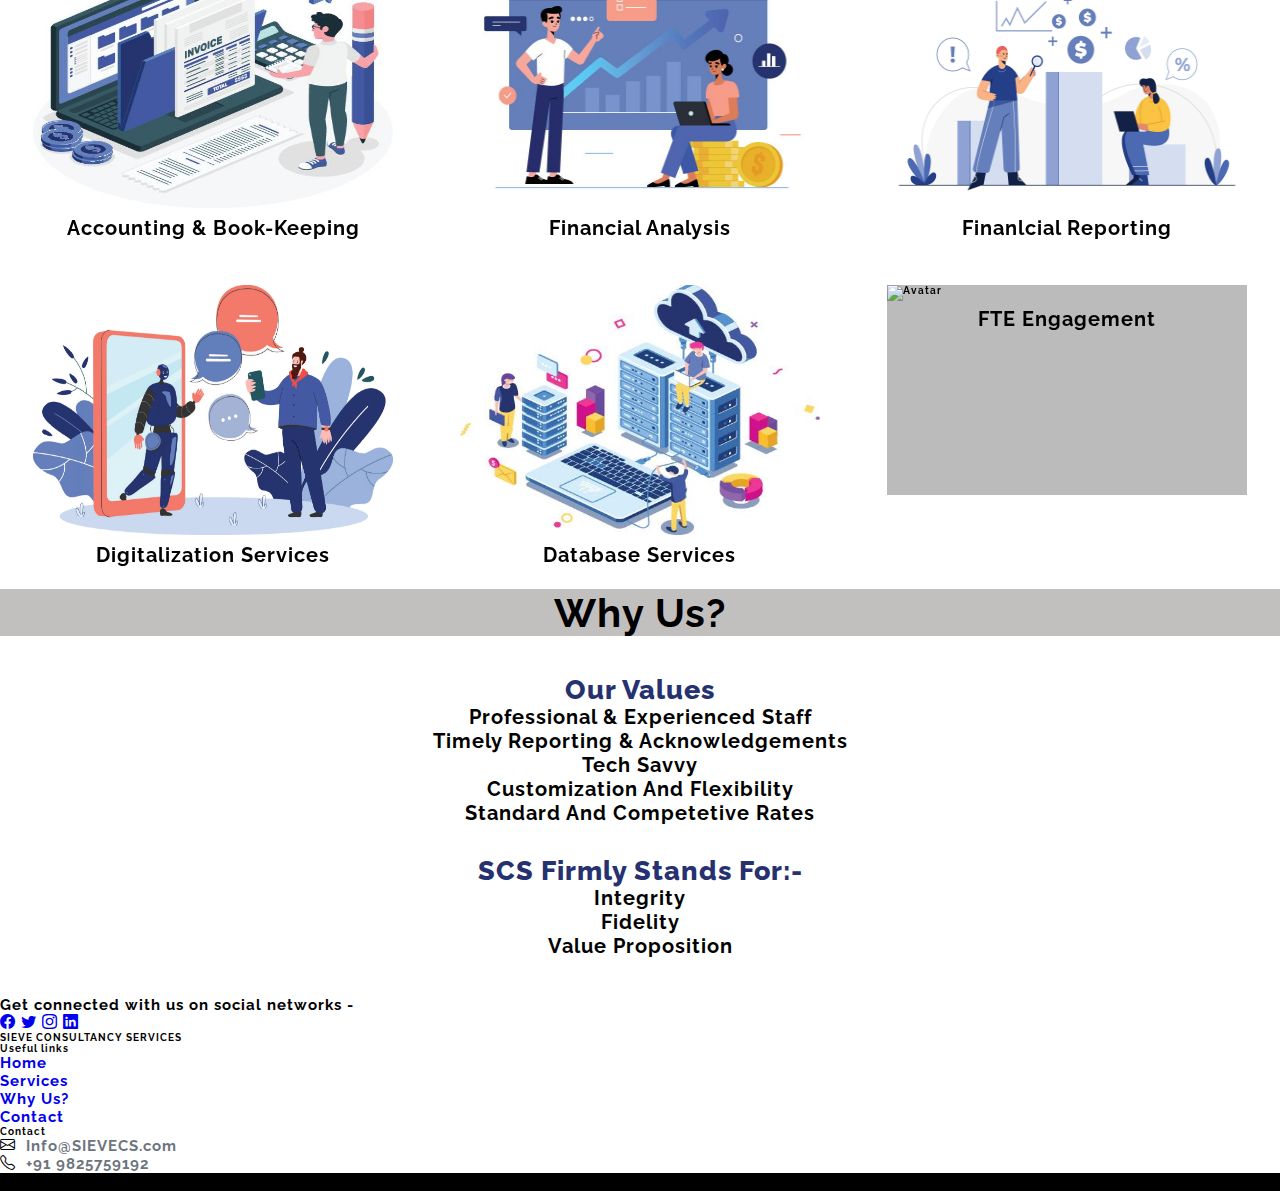
==== commit c608a969: "Add files via upload" ====
--- a/index.html
+++ b/index.html
@@ -227,12 +227,15 @@
 
 
 </div>
+<div class="whyush1">
+  <h1>Why Us?</h1>
+</div>
 <div class="whyus" id="whyus">
 
 <div class="seperate">
-  <h1>Why Us?</h1>
+  
   <div class="qualities">
-    <h3>Qualities</h3>
+    <h3>Our Values</h3>
     <p>Professional & Experienced Staff <br>
       Timely Reporting & Acknowledgements <br>
       Tech Savvy <br>
@@ -290,9 +293,9 @@
           <h6 class="text-uppercase fw-bold mb-4">
             <i class="fas fa-gem me-3"></i>SIEVE CONSULTANCY SERVICES
           </h6>
-          <p>
+          <!-- <p>
             SCS determined to deliver all services provided at most competitive and standard rates within given timelines promising ultimate satisfaction to our clients.
-          </p>
+          </p> -->
         </div>
         <!-- Grid column -->
 
--- a/index.css
+++ b/index.css
@@ -18,7 +18,8 @@
     height: 25rem;
     perspective: 1000px;
     margin: 3% auto;
-    box-shadow: 5px 10px #ecebeb;
+    padding: 20px;
+    
   }
   .services{
     display: flex;
@@ -35,7 +36,7 @@
     /* text-align: center; */
     transition: transform 0.6s;
     transform-style: preserve-3d;
-    box-shadow: 0 4px 8px 0 rgba(68, 139, 206, 0.2);
+    
   }
   
   .flip-card:hover .flip-card-inner {
@@ -76,10 +77,10 @@
   }
   .flip-card-back li{
       color: black;
-      font-size: 1.3rem;
+      font-size: 1.2rem;
   }
   .flip-card-back ul li{
-      padding: 0.2rem
+      padding: 0.1rem
   }
   .flip-card-back h1{
       color: #263170;
@@ -221,8 +222,8 @@
         padding: 0;
     }
     .nav-logo img{
-        height: 45px;
-        width: 45px;
+        height: 55px;
+        width: 55px;
         padding-bottom: 2px;
         
     }
@@ -265,9 +266,7 @@
     .nav-menu.active {
         left: 0;
     }
-    .nav-logo{
-        /* padding-top: 1rem; */
-    }
+    
 
     .nav-item {
         margin: 1.6rem 0;
@@ -332,7 +331,7 @@
 /* Intro */
 .intro{
     background-color: white;
-    height: 110vh;
+    height: 90vh;
     margin-top: 0;
     background-position: bottom;
     background-size: cover;
@@ -384,6 +383,7 @@
 }
 .whyus h3{
     font-weight: 800;
+    font-size: 3vh;
 }
 
 
@@ -392,7 +392,7 @@
     height: 100%;
     font-size: 1.5rem;
     /* background-image: url("bg111.jpg"); */
-    background-color: #e4e5e7;
+    background-color: white;
     background-position:center;
     background-size: cover;
     font-weight: 400;
@@ -458,7 +458,7 @@
         font-size: 1px;
     }
     .intro{
-        height: 125vh;
+        height: 105vh;
     }  
 }
 @media only screen and (max-width: 520px){
@@ -498,7 +498,7 @@
     text-align: center;
     padding-top: 3rem;
     /* border-top: black dotted; */
-    font-size: 2rem;
+    font-size: 2.5vh;
 } 
 .aboutus p{
     padding: 2rem 12rem;
@@ -517,12 +517,12 @@
     
 @media only screen and (max-width: 876px){
     .intro{
+        height: 100vh;
+    }
+}
+@media only screen and (max-width: 520px){
+    .intro{
         height: 120vh;
-    }
-}
-@media only screen and (max-width: 520px){
-    .intro{
-        height: 140vh;
     }
     .aboutus p{
         padding: 2rem 2rem;
@@ -532,47 +532,71 @@
 .intro .vision p{
     text-align: center;
     font-weight: 700;
+    font-size: 2.5vh;
+
+}
+.intro .mission p{
+    text-align: center;
+    font-weight: 700;
+    font-size: 2.5vh;
+
+}
+.intro .mission h3{
+    text-align: center;
+    font-weight: 1000;
     font-size: 3vh;
-
-}
-.intro .mission p{
-    text-align: center;
-    font-weight: 700;
+    color: #263170;
+}
+.intro .vision h3{
+    text-align: center;
+    font-weight: 1000;
     font-size: 3vh;
-
-}
-.intro .mission h3{
-    text-align: center;
-    font-weight: 700;
-    font-size: 4vh;
-}
-.intro .vision h3{
-    text-align: center;
-    font-weight: 700;
-    font-size: 4vh;
+    color: #263170;
 }
 @media only screen and (max-width: 400px){
     .intro{
-        height: 160vh;
-    }
-}
-@media only screen and (max-width: 352px){
+        height: 170vh;
+    }
+}
+@media only screen and (max-width: 382px){
     .intro{
         height: 170vh ;
     }
 }
 @media only screen and (max-width: 328px){
     .intro{
+        height: 170vh;
+    }
+}
+@media only screen and (max-width: 828px){
+    .intro{
         height: 190vh;
     }
 }
-@media only screen and (max-width: 828px){
-    .intro{
-        height: 170vh;
-    }
-}
 @media only screen and (min-width: 732px){
     .intro{
         height: 150vh;
     }
+}
+.qualities h3{
+    text-align: center;
+    color: #263170;
+}
+.values h3{
+    text-align: center;
+    color: #263170;
+    
+}
+.qualities p{
+    text-align: center;
+}
+.values p{
+    text-align: center;
+}
+.whyush1 h1{
+    background-color: rgb(194, 191, 191);
+    text-align: center;
+    font-size: 4rem;
+    margin-bottom: 0;
+    margin-top: 20px;
 }